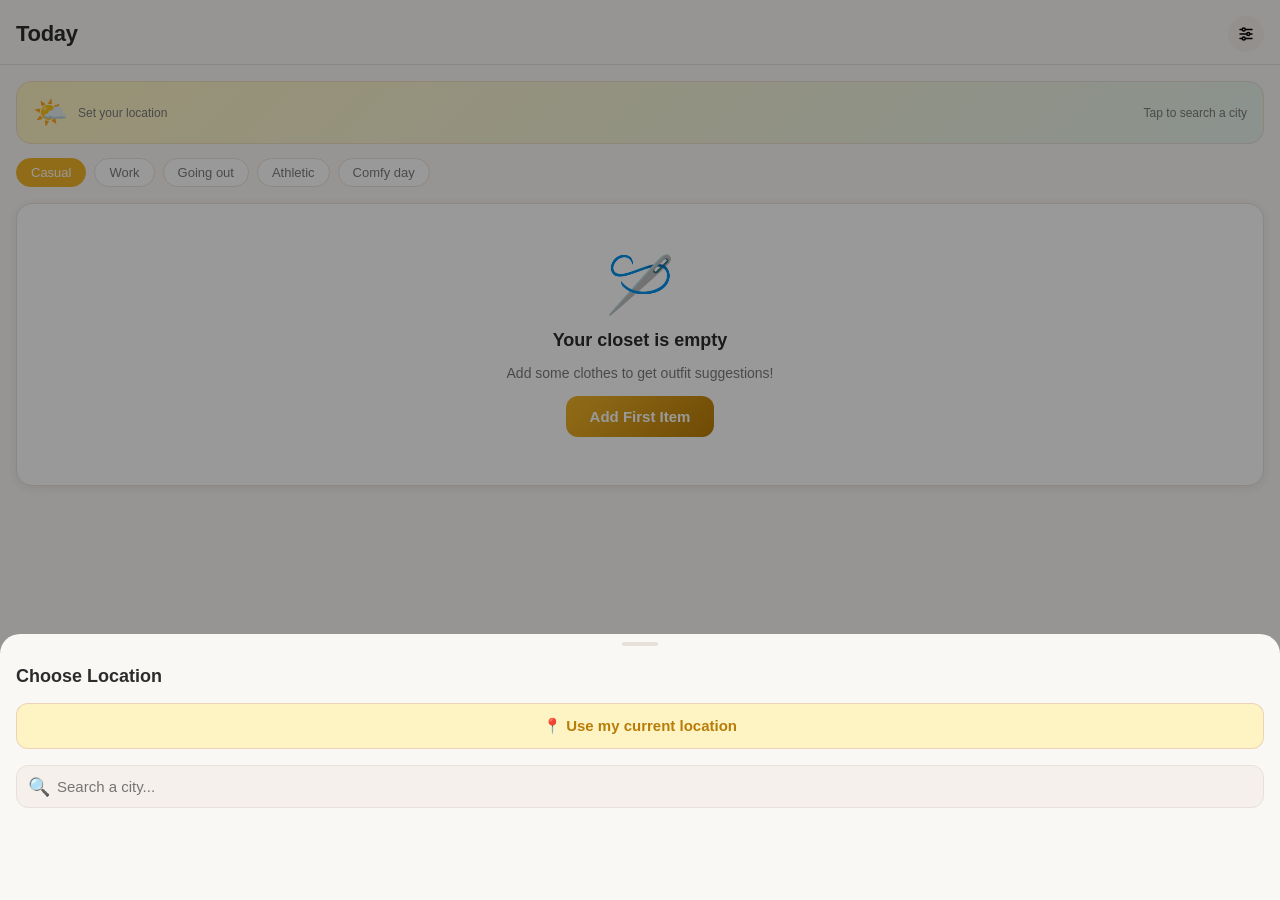
==== index.html @ 0bd5ab8c "Initial commit" ====
<!DOCTYPE html>
<html lang="en">
<head>
  <meta charset="UTF-8">
  <meta name="viewport" content="width=device-width, initial-scale=1.0, maximum-scale=1.0, user-scalable=no, viewport-fit=cover">
  <meta name="mobile-web-app-capable" content="yes">
  <meta name="apple-mobile-web-app-capable" content="yes">
  <meta name="apple-mobile-web-app-status-bar-style" content="default">
  <meta name="apple-mobile-web-app-title" content="Wardrobe">
  <meta name="theme-color" content="#F0B429">
  <title>Wardrobe Assistant</title>
  <link rel="icon" href="data:image/svg+xml,<svg xmlns='http://www.w3.org/2000/svg' viewBox='0 0 100 100'><rect width='100' height='100' rx='22' fill='%23F0B429'/><ellipse cx='50' cy='42' rx='21' ry='24' fill='none' stroke='white' stroke-width='4.5'/><ellipse cx='43' cy='34' rx='5' ry='3' fill='white' opacity='0.45' transform='rotate(-25 43 34)'/><rect x='45' y='65' width='10' height='6' rx='3' fill='white'/><rect x='41' y='69' width='18' height='23' rx='9' fill='white'/><path d='M18 26 L20 32 L26 34 L20 36 L18 42 L16 36 L10 34 L16 32 Z' fill='white'/><path d='M79 18 L80 22 L84 23 L80 24 L79 28 L78 24 L74 23 L78 22 Z' fill='white'/><path d='M84 54 L85 57 L88 58 L85 59 L84 62 L83 59 L80 58 L83 57 Z' fill='white'/></svg>">
  <link rel="manifest" href="manifest.json">
  <link rel="stylesheet" href="styles.css">
</head>
<body>
  <div id="app">

    <!-- ── Today Screen ── -->
    <div class="screen active" data-screen="today">
      <div class="screen-header">
        <h1>Today</h1>
        <button class="header-action" data-screen="settings" title="Settings">
          <svg width="18" height="18" viewBox="0 0 24 24" fill="none" stroke="currentColor" stroke-width="2" stroke-linecap="round" stroke-linejoin="round">
            <path d="M4 6h16M4 12h16M4 18h16"/>
            <circle cx="9" cy="6" r="2" fill="var(--surface2)" stroke="currentColor" stroke-width="2"/>
            <circle cx="15" cy="12" r="2" fill="var(--surface2)" stroke="currentColor" stroke-width="2"/>
            <circle cx="9" cy="18" r="2" fill="var(--surface2)" stroke="currentColor" stroke-width="2"/>
          </svg>
        </button>
      </div>

      <!-- Weather bar -->
      <div id="weather-bar">
        <div class="weather-left">
          <div class="weather-emoji">🌤️</div>
          <div class="weather-info">
            <div class="weather-temp">--°F</div>
            <div class="weather-desc">Loading…</div>
          </div>
        </div>
        <div>
          <div class="weather-location">📍 Detecting…</div>
          <div class="weather-change">Change ›</div>
        </div>
      </div>

      <!-- Weather alert -->
      <div id="weather-alert" class="weather-alert hidden"></div>

      <!-- Occasion selector -->
      <div class="occasion-bar">
        <button class="occasion-chip active" data-occasion="casual">Casual</button>
        <button class="occasion-chip" data-occasion="work">Work</button>
        <button class="occasion-chip" data-occasion="going out">Going out</button>
        <button class="occasion-chip" data-occasion="athletic">Athletic</button>
        <button class="occasion-chip" data-occasion="comfy">Comfy day</button>
      </div>

      <!-- Outfit card -->
      <div id="outfit-card" style="margin:14px 16px 0">
        <div class="empty-state">
          <div class="empty-icon">✨</div>
          <p>Loading your outfit…</p>
        </div>
      </div>
    </div>

    <!-- ── Closet Screen ── -->
    <div class="screen" data-screen="closet">
      <div class="screen-header"><h1>My Closet</h1><div></div></div>
    </div>

    <!-- ── History Screen ── -->
    <div class="screen" data-screen="history">
      <div class="screen-header"><h1>History</h1><div></div></div>
    </div>

    <!-- ── Settings Screen ── -->
    <div class="screen" data-screen="settings">
      <div class="screen-header"><h1>Settings</h1><div></div></div>
    </div>

    <!-- ── Add Item Screen (overlay) ── -->
    <div id="add-screen" class="screen" style="position:fixed;inset:0;z-index:50;background:var(--bg)"></div>

    <!-- ── Bottom Nav ── -->
    <nav id="nav">
      <button class="nav-btn active" data-screen="today">
        <span class="nav-icon">
          <svg width="22" height="22" viewBox="0 0 24 24" fill="none" stroke="currentColor" stroke-width="2" stroke-linecap="round">
            <circle cx="12" cy="12" r="4"/>
            <path d="M12 2v2m0 16v2M4.22 4.22l1.42 1.42m12.72 12.72 1.42 1.42M2 12h2m16 0h2M4.22 19.78l1.42-1.42M18.36 5.64l1.42-1.42"/>
          </svg>
        </span>
        <span class="nav-label">Today</span>
      </button>
      <button class="nav-btn" data-screen="closet">
        <span class="nav-icon">
          <svg width="22" height="22" viewBox="0 0 24 24" fill="none" stroke="currentColor" stroke-width="2" stroke-linecap="round" stroke-linejoin="round">
            <path d="M12 3.5a2 2 0 0 1 2 2"/>
            <line x1="12" y1="5.5" x2="12" y2="8.5"/>
            <path d="M12 8.5L3 18h18L12 8.5z"/>
          </svg>
        </span>
        <span class="nav-label">Closet</span>
      </button>
      <button class="nav-add" id="nav-add" title="Add item">＋</button>
      <button class="nav-btn" data-screen="history">
        <span class="nav-icon">
          <svg width="22" height="22" viewBox="0 0 24 24" fill="none" stroke="currentColor" stroke-width="2" stroke-linecap="round" stroke-linejoin="round">
            <rect x="3" y="4" width="18" height="18" rx="3"/>
            <path d="M16 2v4M8 2v4M3 10h18"/>
          </svg>
        </span>
        <span class="nav-label">History</span>
      </button>
      <button class="nav-btn" data-screen="settings">
        <span class="nav-icon">
          <svg width="22" height="22" viewBox="0 0 24 24" fill="none" stroke="currentColor" stroke-width="2" stroke-linecap="round">
            <path d="M4 6h16M4 12h16M4 18h16"/>
            <circle cx="9" cy="6" r="2.5" fill="var(--bg)" stroke="currentColor" stroke-width="2"/>
            <circle cx="15" cy="12" r="2.5" fill="var(--bg)" stroke="currentColor" stroke-width="2"/>
            <circle cx="9" cy="18" r="2.5" fill="var(--bg)" stroke="currentColor" stroke-width="2"/>
          </svg>
        </span>
        <span class="nav-label">Settings</span>
      </button>
    </nav>

  </div>

  <script type="module" src="js/app.js"></script>
</body>
</html>
---- styles.css ----
/* ── Variables ── */
:root {
  --bg: #FAF8F5;
  --surface: #FFFFFF;
  --surface2: #F5F0EC;
  --border: #E8E0D8;
  --primary: #F0B429;
  --primary-dark: #B87C08;
  --primary-light: #FEF3C2;
  --accent: #A8C4B5;
  --text: #2C2C2C;
  --text2: #7A7A7A;
  --text3: #ADADAD;
  --warning: #E8A055;
  --danger: #D96060;
  --radius: 16px;
  --radius-sm: 10px;
  --shadow: 0 2px 12px rgba(0,0,0,0.08);
  --shadow-lg: 0 8px 32px rgba(0,0,0,0.12);
  --nav-h: 72px;
  --safe-bottom: env(safe-area-inset-bottom, 0px);
  --header-h: 60px;
}

/* ── Reset ── */
*, *::before, *::after { box-sizing: border-box; margin: 0; padding: 0; }
html, body { height: 100%; overflow: hidden; }
body { font-family: -apple-system, BlinkMacSystemFont, 'Segoe UI', sans-serif; background: var(--bg); color: var(--text); -webkit-font-smoothing: antialiased; }
button { cursor: pointer; border: none; background: none; font: inherit; }
input, select, textarea { font: inherit; }
img { display: block; }
a { color: inherit; text-decoration: none; }

/* ── App Shell ── */
#app { height: 100vh; height: 100dvh; display: flex; flex-direction: column; }

/* ── Screens ── */
.screen { display: none; flex: 1; overflow-y: auto; padding-bottom: calc(var(--nav-h) + var(--safe-bottom) + 16px); }
.screen.active { display: block; }
.screen-inner { padding: 0 16px 16px; }

/* ── Header ── */
.screen-header {
  position: sticky; top: 0; z-index: 10;
  background: var(--bg); padding: 16px 16px 12px;
  display: flex; align-items: center; justify-content: space-between;
  border-bottom: 1px solid var(--border);
}
.screen-header h1 { font-size: 22px; font-weight: 700; letter-spacing: -0.3px; }
.header-action { width: 36px; height: 36px; border-radius: 50%; background: var(--surface2); display: flex; align-items: center; justify-content: center; font-size: 18px; }

/* ── Bottom Nav ── */
#nav {
  height: calc(var(--nav-h) + var(--safe-bottom));
  padding-bottom: var(--safe-bottom);
  background: var(--surface);
  border-top: 1px solid var(--border);
  display: flex; align-items: center; justify-content: space-around;
  padding-left: 8px; padding-right: 8px; flex-shrink: 0;
  position: relative; z-index: 20;
}
.nav-btn {
  display: flex; flex-direction: column; align-items: center; gap: 2px;
  padding: 6px 16px; border-radius: 12px;
  color: var(--text3); transition: color 0.15s, background 0.15s;
  min-width: 60px;
}
.nav-btn .nav-icon { width: 22px; height: 22px; display: flex; align-items: center; justify-content: center; }
.nav-btn .nav-icon svg { display: block; }
.nav-btn .nav-label { font-size: 10px; font-weight: 600; letter-spacing: 0.3px; text-transform: uppercase; }
.nav-btn.active { color: var(--primary-dark); }
.nav-btn.active .nav-icon { filter: none; }

.nav-add {
  width: 54px; height: 54px; border-radius: 50%;
  background: linear-gradient(135deg, var(--primary), var(--primary-dark));
  display: flex; align-items: center; justify-content: center;
  box-shadow: 0 4px 16px rgba(196,135,154,0.45);
  font-size: 28px; color: white; margin-top: -16px;
  transition: transform 0.15s, box-shadow 0.15s;
}
.nav-add:active { transform: scale(0.94); box-shadow: 0 2px 8px rgba(196,135,154,0.35); }

/* ── Weather Bar ── */
#weather-bar {
  background: linear-gradient(135deg, var(--primary-light), #E8F2EC);
  border-radius: var(--radius); padding: 14px 16px;
  display: flex; align-items: center; justify-content: space-between;
  margin: 16px 16px 0; cursor: pointer;
  border: 1px solid rgba(196,135,154,0.2);
}
.weather-left { display: flex; align-items: center; gap: 10px; }
.weather-emoji { font-size: 28px; }
.weather-info { display: flex; flex-direction: column; gap: 1px; }
.weather-temp { font-size: 20px; font-weight: 700; }
.weather-desc { font-size: 12px; color: var(--text2); }
.weather-location { font-size: 12px; color: var(--text2); display: flex; align-items: center; gap: 4px; justify-content: flex-end; }
.weather-change { font-size: 12px; color: var(--primary-dark); font-weight: 600; text-align: right; }

/* ── Weather Alert ── */
.weather-alert {
  margin: 8px 16px 0;
  background: rgba(232,160,85,0.12); border: 1px solid rgba(232,160,85,0.3);
  border-radius: var(--radius-sm); padding: 8px 12px;
  font-size: 13px; color: var(--warning); display: flex; gap: 6px; align-items: center;
}

/* ── Occasion Bar ── */
.occasion-bar { display: flex; gap: 8px; margin: 14px 16px 0; overflow-x: auto; padding-bottom: 2px; scrollbar-width: none; }
.occasion-bar::-webkit-scrollbar { display: none; }
.occasion-chip {
  padding: 6px 14px; border-radius: 20px; font-size: 13px; font-weight: 500;
  background: var(--surface); border: 1.5px solid var(--border);
  color: var(--text2); white-space: nowrap; transition: all 0.15s;
}
.occasion-chip.active { background: var(--primary); border-color: var(--primary); color: white; }

/* ── Outfit Card ── */
#outfit-card {
  margin: 14px 16px 0;
  background: var(--surface); border-radius: var(--radius);
  border: 1px solid var(--border); overflow: hidden;
  box-shadow: var(--shadow);
}
.outfit-label {
  padding: 10px 14px; font-size: 12px; color: var(--text2); font-weight: 500;
  border-bottom: 1px solid var(--border); background: var(--surface2);
  display: flex; align-items: center; gap: 6px;
}
.outfit-grid {
  display: grid; grid-template-columns: repeat(2, 1fr);
  gap: 1px; background: var(--border);
}
.outfit-piece {
  background: var(--surface); aspect-ratio: 1;
  display: flex; align-items: center; justify-content: center;
  position: relative; overflow: hidden; cursor: pointer;
}
.outfit-piece img { width: 100%; height: 100%; object-fit: cover; }
.outfit-piece-label {
  position: absolute; bottom: 0; left: 0; right: 0;
  padding: 4px 8px; background: rgba(0,0,0,0.45);
  font-size: 10px; font-weight: 600; color: white;
  text-transform: uppercase; letter-spacing: 0.5px;
}
.outfit-piece-empty {
  width: 100%; height: 100%; background: var(--surface2);
  display: flex; flex-direction: column; align-items: center; justify-content: center;
  gap: 4px; color: var(--text3); font-size: 11px;
}
.outfit-piece-empty span { font-size: 28px; }
.outfit-piece.wide { grid-column: span 2; }

.outfit-actions { padding: 14px; display: flex; gap: 10px; }
.btn-wear {
  flex: 1; padding: 13px; border-radius: 12px;
  background: linear-gradient(135deg, var(--primary), var(--primary-dark));
  color: white; font-size: 15px; font-weight: 600;
  transition: opacity 0.15s, transform 0.15s;
}
.btn-wear:active { opacity: 0.85; transform: scale(0.97); }
.btn-shuffle {
  width: 48px; height: 48px; border-radius: 12px; border: 1.5px solid var(--border);
  background: var(--surface2); font-size: 20px; display: flex; align-items: center; justify-content: center;
  transition: background 0.15s;
}
.btn-shuffle:active { background: var(--border); }

/* ── Empty State ── */
.empty-state {
  padding: 48px 24px; text-align: center; display: flex; flex-direction: column; align-items: center; gap: 12px;
}
.empty-state .empty-icon { font-size: 56px; }
.empty-state h3 { font-size: 18px; font-weight: 600; }
.empty-state p { font-size: 14px; color: var(--text2); line-height: 1.5; }
.btn-primary {
  padding: 12px 24px; border-radius: 12px; font-size: 15px; font-weight: 600;
  background: linear-gradient(135deg, var(--primary), var(--primary-dark)); color: white;
  transition: opacity 0.15s;
}
.btn-primary:active { opacity: 0.85; }

/* ── Closet Search ── */
.search-bar-wrap { padding: 8px 16px 0; }
.search-input {
  width: 100%; padding: 10px 14px; border-radius: 12px;
  border: 1.5px solid var(--border); background: var(--surface);
  font-size: 15px; color: var(--text); outline: none;
  transition: border-color 0.15s;
}
.search-input:focus { border-color: var(--primary); }

/* ── Closet ── */
.category-tabs { display: flex; gap: 6px; overflow-x: auto; padding: 16px 16px 0; scrollbar-width: none; }
.category-tabs::-webkit-scrollbar { display: none; }
.cat-tab {
  padding: 6px 14px; border-radius: 20px; font-size: 13px; font-weight: 500;
  background: var(--surface); border: 1.5px solid var(--border);
  color: var(--text2); white-space: nowrap; transition: all 0.15s; flex-shrink: 0;
}
.cat-tab.active { background: var(--primary); border-color: var(--primary); color: white; }

.closet-grid {
  display: grid; grid-template-columns: repeat(3, 1fr); gap: 8px;
  padding: 12px 16px 0;
}
.closet-item {
  border-radius: var(--radius-sm); overflow: hidden; cursor: pointer;
  background: var(--surface); border: 1.5px solid var(--border);
  transition: transform 0.15s; position: relative;
}
.closet-item:active { transform: scale(0.97); }
.closet-item img { width: 100%; aspect-ratio: 1; object-fit: cover; }
.closet-item-info { padding: 6px 7px; }
.closet-item-name { font-size: 11px; font-weight: 600; white-space: nowrap; overflow: hidden; text-overflow: ellipsis; }
.closet-item-sub { font-size: 10px; color: var(--text3); margin-top: 1px; }
.unworn-badge {
  position: absolute; top: 6px; right: 6px;
  background: var(--primary); color: white; font-size: 9px; font-weight: 700;
  padding: 2px 5px; border-radius: 6px; text-transform: uppercase; letter-spacing: 0.3px;
}

/* ── Item Detail Sheet ── */
.sheet-overlay {
  position: fixed; inset: 0; z-index: 100;
  background: rgba(0,0,0,0.4); display: flex; align-items: flex-end;
  animation: fadeIn 0.2s;
}
.sheet {
  width: 100%; max-height: 90vh; overflow-y: auto;
  background: var(--bg); border-radius: 20px 20px 0 0;
  padding: 8px 0 32px; animation: slideUp 0.25s ease-out;
}
@keyframes fadeIn { from { opacity: 0; } to { opacity: 1; } }
@keyframes slideUp { from { transform: translateY(100%); } to { transform: translateY(0); } }
.sheet-handle { width: 36px; height: 4px; background: var(--border); border-radius: 2px; margin: 0 auto 16px; }
.sheet-photo { width: 100%; max-height: 320px; object-fit: contain; background: var(--surface2); }
.sheet-body { padding: 16px; }
.sheet-title { font-size: 20px; font-weight: 700; margin-bottom: 4px; }
.sheet-meta { font-size: 13px; color: var(--text2); margin-bottom: 16px; }
.tags-row { display: flex; flex-wrap: wrap; gap: 6px; margin-bottom: 12px; }
.tag { padding: 4px 10px; border-radius: 8px; font-size: 12px; font-weight: 500; }
.tag-color { background: var(--surface2); border: 1px solid var(--border); }
.tag-vibe { background: var(--primary-light); color: var(--primary-dark); }
.tag-season { background: rgba(168,196,181,0.25); color: #4a7a63; }
.sheet-actions { display: flex; gap: 8px; margin-top: 16px; }
.btn-secondary { flex: 1; padding: 12px; border-radius: 12px; font-size: 14px; font-weight: 600; background: var(--surface2); border: 1.5px solid var(--border); color: var(--text); }
.btn-danger { padding: 12px 18px; border-radius: 12px; font-size: 14px; font-weight: 600; background: rgba(217,96,96,0.1); color: var(--danger); border: 1.5px solid rgba(217,96,96,0.2); }

/* ── Add Item Screen ── */
#add-screen { display: none; padding-bottom: 0; }
#add-screen.active { display: flex; flex-direction: column; }
.add-header { padding: 16px; display: flex; align-items: center; gap: 12px; border-bottom: 1px solid var(--border); flex-shrink: 0; }
.add-header h2 { font-size: 18px; font-weight: 700; flex: 1; }
.btn-close { width: 32px; height: 32px; border-radius: 50%; background: var(--surface2); display: flex; align-items: center; justify-content: center; font-size: 18px; }

.add-content { flex: 1; overflow-y: auto; padding-bottom: 16px; }

.photo-zone {
  margin: 16px; aspect-ratio: 1; border-radius: var(--radius);
  border: 2px dashed var(--border); background: var(--surface2);
  display: flex; flex-direction: column; align-items: center; justify-content: center;
  gap: 10px; cursor: pointer; overflow: hidden; position: relative;
}
.photo-zone img { position: absolute; inset: 0; width: 100%; height: 100%; object-fit: cover; border: none; }
.photo-zone-text { text-align: center; }
.photo-zone-text span { font-size: 48px; display: block; margin-bottom: 8px; }
.photo-zone-text p { font-size: 14px; font-weight: 600; color: var(--text2); }
.photo-zone-text small { font-size: 12px; color: var(--text3); }
.photo-change { position: absolute; top: 10px; right: 10px; background: rgba(0,0,0,0.5); color: white; border-radius: 8px; padding: 4px 10px; font-size: 12px; font-weight: 600; }

.analyzing-overlay {
  position: absolute; inset: 0; background: rgba(250,248,245,0.92);
  display: flex; flex-direction: column; align-items: center; justify-content: center;
  gap: 10px;
}
.analyzing-overlay p { font-size: 14px; font-weight: 600; color: var(--primary-dark); }
.spinner { width: 32px; height: 32px; border: 3px solid var(--primary-light); border-top-color: var(--primary); border-radius: 50%; animation: spin 0.8s linear infinite; }
@keyframes spin { to { transform: rotate(360deg); } }

.field-section { margin: 0 16px 20px; }
.field-label { font-size: 13px; font-weight: 700; color: var(--text2); text-transform: uppercase; letter-spacing: 0.5px; margin-bottom: 10px; }
.chips-wrap { display: flex; flex-wrap: wrap; gap: 7px; }

.chip {
  padding: 6px 13px; border-radius: 20px; font-size: 13px; font-weight: 500;
  border: 1.5px solid var(--border); background: var(--surface);
  color: var(--text2); cursor: pointer; transition: all 0.12s; user-select: none;
}
.chip.selected { background: var(--primary); border-color: var(--primary); color: white; }
.chip.suggested { border-color: var(--primary-light); background: var(--primary-light); color: var(--primary-dark); }
.chip.suggested.selected { background: var(--primary); border-color: var(--primary); color: white; }
.chip-add { background: var(--surface2); border-style: dashed; }

.color-chip {
  padding: 6px 12px; border-radius: 20px; font-size: 13px;
  border: 1.5px solid var(--border); display: flex; align-items: center; gap: 6px;
  cursor: pointer; transition: all 0.12s; background: var(--surface); color: var(--text2); font-weight: 500;
}
.color-chip .swatch { width: 12px; height: 12px; border-radius: 50%; border: 1px solid rgba(0,0,0,0.1); flex-shrink: 0; }
.color-chip.selected { border-color: var(--primary); background: var(--primary-light); color: var(--primary-dark); }

.name-input {
  width: 100%; padding: 12px 14px; border-radius: 12px;
  border: 1.5px solid var(--border); background: var(--surface);
  font-size: 15px; color: var(--text); outline: none;
  transition: border-color 0.15s;
}
.name-input:focus { border-color: var(--primary); }

.save-row { padding: 16px; padding-bottom: max(16px, calc(env(safe-area-inset-bottom, 0px) + 8px)); }
.btn-save {
  width: 100%; padding: 15px; border-radius: 14px; font-size: 16px; font-weight: 700;
  background: linear-gradient(135deg, var(--primary), var(--primary-dark)); color: white;
  transition: opacity 0.15s; box-shadow: 0 4px 16px rgba(196,135,154,0.35);
}
.btn-save:disabled { opacity: 0.45; }
.btn-save:active:not(:disabled) { opacity: 0.85; }

/* ── History Screen ── */
.history-list { padding: 16px; display: flex; flex-direction: column; gap: 12px; }
.history-entry { background: var(--surface); border-radius: var(--radius-sm); border: 1px solid var(--border); overflow: hidden; }
.history-date { padding: 10px 12px; font-size: 12px; font-weight: 700; color: var(--text2); background: var(--surface2); text-transform: uppercase; letter-spacing: 0.5px; }
.history-pieces { display: flex; gap: 6px; padding: 10px 12px; overflow-x: auto; scrollbar-width: none; }
.history-pieces::-webkit-scrollbar { display: none; }
.history-thumb { width: 64px; height: 64px; border-radius: 8px; object-fit: cover; flex-shrink: 0; border: 1px solid var(--border); }

/* ── Location Sheet ── */
.location-sheet-inner { padding: 0 16px 32px; }
.location-title { font-size: 18px; font-weight: 700; padding: 4px 0 16px; }
.location-search-wrap { position: relative; margin-bottom: 12px; }
.location-search {
  width: 100%; padding: 12px 14px 12px 40px; border-radius: 12px;
  border: 1.5px solid var(--border); background: var(--surface2);
  font-size: 15px; color: var(--text); outline: none;
}
.location-search:focus { border-color: var(--primary); background: var(--surface); }
.search-icon { position: absolute; left: 12px; top: 50%; transform: translateY(-50%); font-size: 18px; }
.location-results { display: flex; flex-direction: column; gap: 2px; margin-bottom: 16px; }
.location-result {
  padding: 12px 14px; border-radius: 10px; font-size: 14px;
  background: var(--surface); border: 1px solid var(--border); cursor: pointer; transition: background 0.12s;
}
.location-result:active { background: var(--surface2); }
.location-saved-title { font-size: 12px; font-weight: 700; color: var(--text3); text-transform: uppercase; letter-spacing: 0.5px; margin-bottom: 8px; }
.saved-locations { display: flex; flex-direction: column; gap: 6px; }
.saved-loc-btn {
  display: flex; align-items: center; gap: 10px; padding: 12px 14px;
  background: var(--surface2); border-radius: 10px; font-size: 14px; font-weight: 500;
  text-align: left; width: 100%; transition: background 0.12s;
}
.saved-loc-btn:active { background: var(--border); }
.use-current-btn {
  width: 100%; padding: 13px; border-radius: 12px; margin-bottom: 16px;
  background: var(--primary-light); color: var(--primary-dark); font-size: 15px; font-weight: 600;
  display: flex; align-items: center; justify-content: center; gap: 8px; border: 1px solid rgba(196,135,154,0.3);
}

/* ── Settings screen ── */
.settings-section { margin: 0 16px 24px; }
.settings-label { font-size: 13px; font-weight: 700; color: var(--text2); text-transform: uppercase; letter-spacing: 0.5px; margin-bottom: 8px; }
.settings-input {
  width: 100%; padding: 13px 14px; border-radius: 12px;
  border: 1.5px solid var(--border); background: var(--surface);
  font-size: 15px; color: var(--text); outline: none;
}
.settings-input:focus { border-color: var(--primary); }
.settings-hint { font-size: 12px; color: var(--text3); margin-top: 6px; line-height: 1.5; }
.settings-save { width: 100%; padding: 13px; border-radius: 12px; font-size: 15px; font-weight: 600; background: var(--primary); color: white; margin-top: 12px; }

/* ── Pull to Refresh ── */
.pull-indicator {
  height: 0; overflow: hidden; opacity: 0;
  display: flex; align-items: center; justify-content: center;
  transition: height 0.22s ease-out, opacity 0.22s;
}
.pull-spinner {
  width: 26px; height: 26px;
  border: 2.5px solid var(--primary-light);
  border-top-color: var(--primary);
  border-radius: 50%;
  transition: transform 0.08s linear;
}
.pull-indicator.refreshing .pull-spinner {
  animation: spin 0.7s linear infinite;
  transition: none;
}

/* ── Toast ── */
.toast {
  position: fixed; bottom: calc(var(--nav-h) + 12px); left: 50%; transform: translateX(-50%) translateY(0);
  background: var(--text); color: white; padding: 10px 18px; border-radius: 10px;
  font-size: 14px; font-weight: 500; z-index: 200; white-space: nowrap;
  animation: toastIn 0.25s ease-out; pointer-events: none;
}
.toast.hiding { animation: toastOut 0.25s ease-in forwards; }
@keyframes toastIn { from { opacity: 0; transform: translateX(-50%) translateY(12px); } to { opacity: 1; transform: translateX(-50%) translateY(0); } }
@keyframes toastOut { to { opacity: 0; transform: translateX(-50%) translateY(12px); } }

/* ── Scrollbar ── */
::-webkit-scrollbar { width: 0; }

/* ── Utility ── */
.hidden { display: none !important; }
.text-center { text-align: center; }
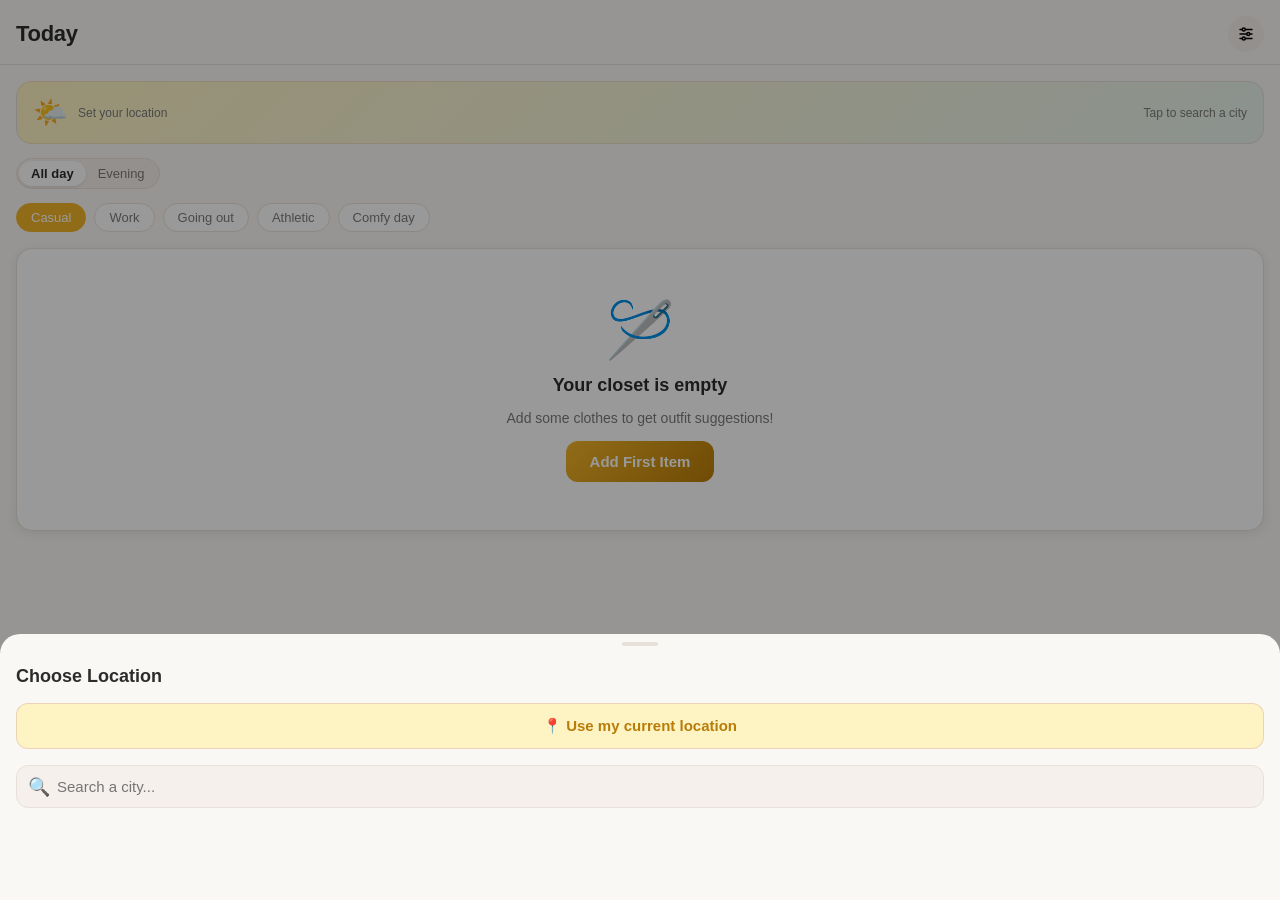
==== commit ca7ebccf: "Base suggestions on the forecast window and vary picks Suggestions now use today's hourly forecast f" ====
--- a/index.html
+++ b/index.html
@@ -47,6 +47,15 @@
 
       <!-- Weather alert -->
       <div id="weather-alert" class="weather-alert hidden"></div>
+
+      <!-- Forecast window -->
+      <div class="forecast-row">
+        <div class="window-toggle">
+          <button class="window-btn" data-window="day">All day</button>
+          <button class="window-btn" data-window="evening">Evening</button>
+        </div>
+        <div class="forecast-range" id="forecast-range"></div>
+      </div>
 
       <!-- Occasion selector -->
       <div class="occasion-bar">
--- a/styles.css
+++ b/styles.css
@@ -105,6 +105,13 @@
   font-size: 13px; color: var(--warning); display: flex; gap: 6px; align-items: center;
 }
 
+/* ── Forecast Window ── */
+.forecast-row { display: flex; align-items: center; justify-content: space-between; gap: 10px; margin: 14px 16px 0; }
+.window-toggle { display: flex; background: var(--surface2); border: 1.5px solid var(--border); border-radius: 20px; padding: 2px; flex-shrink: 0; }
+.window-btn { padding: 5px 12px; border-radius: 18px; font-size: 13px; font-weight: 500; color: var(--text2); transition: all 0.15s; }
+.window-btn.active { background: var(--surface); color: var(--text); font-weight: 600; box-shadow: 0 1px 3px rgba(0,0,0,0.1); }
+.forecast-range { font-size: 12px; color: var(--text2); text-align: right; }
+
 /* ── Occasion Bar ── */
 .occasion-bar { display: flex; gap: 8px; margin: 14px 16px 0; overflow-x: auto; padding-bottom: 2px; scrollbar-width: none; }
 .occasion-bar::-webkit-scrollbar { display: none; }
@@ -126,6 +133,10 @@
   padding: 10px 14px; font-size: 12px; color: var(--text2); font-weight: 500;
   border-bottom: 1px solid var(--border); background: var(--surface2);
   display: flex; align-items: center; gap: 6px;
+}
+.outfit-advice {
+  padding: 8px 14px; font-size: 12px; color: var(--primary-dark); font-weight: 500;
+  border-bottom: 1px solid var(--border); background: var(--primary-light);
 }
 .outfit-grid {
   display: grid; grid-template-columns: repeat(2, 1fr);
